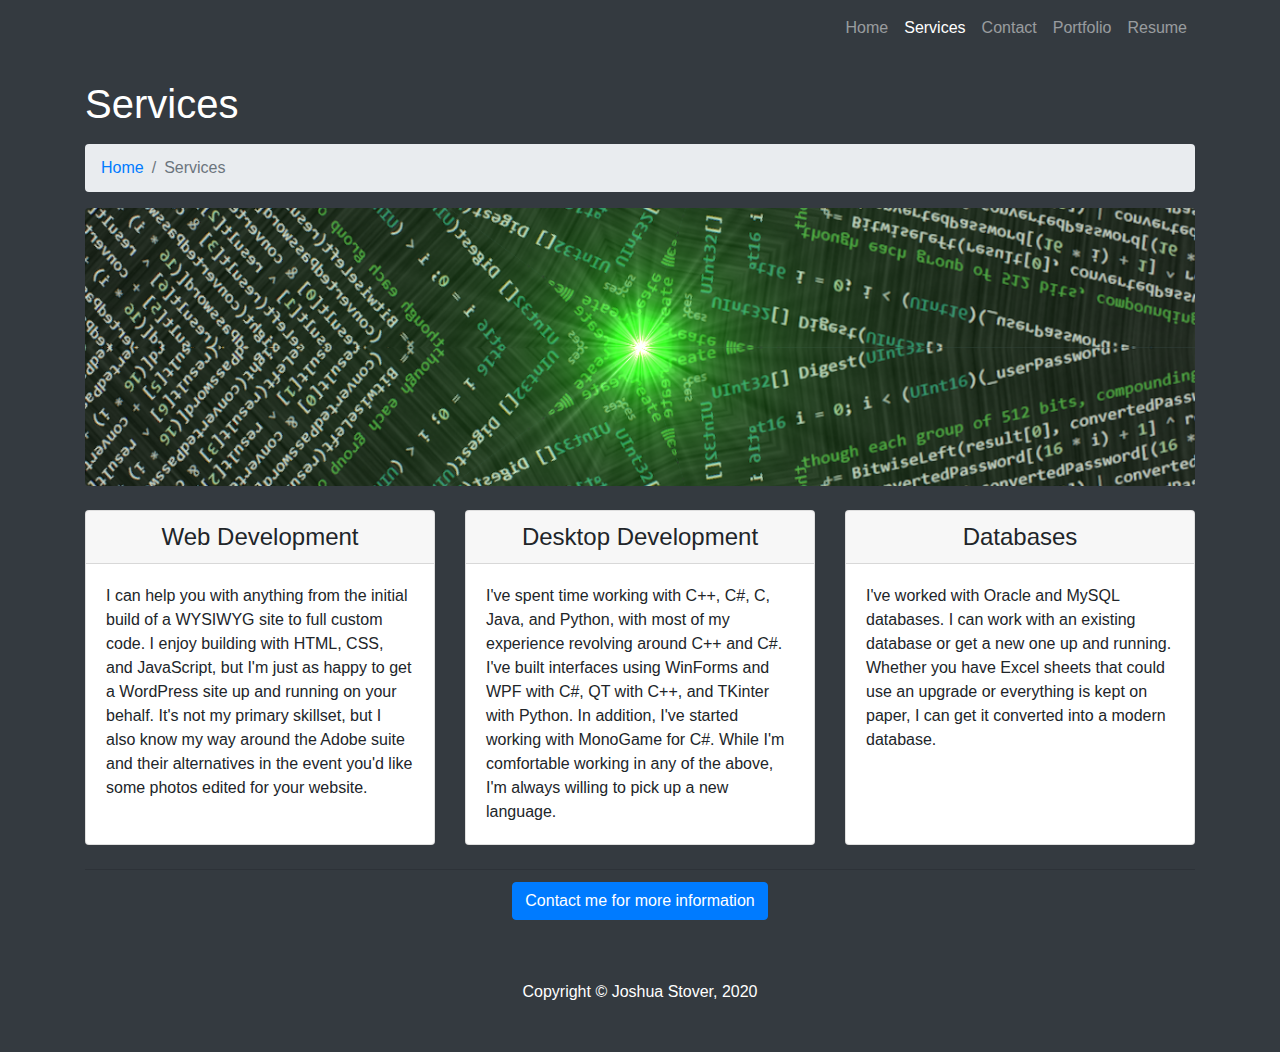
==== services.html @ 63895081 "Initial commit" ====
<!DOCTYPE html>
<html lang="en">
<head>
    <meta charset="utf-8">
    <meta name="viewport" content="width=device-width, initial-scale=1, shrink-to-fit=no">
    <meta name="description" content="Portfolio">
    <meta name="author" content="Joshua Stover">
    <title>Services</title>
    <link href="vendor/bootstrap/css/bootstrap.min.css" rel="stylesheet">
    <link href="css/main.css" rel="stylesheet">
</head>
<body class="bg-dark">
    <nav class="navbar fixed-top navbar-expand-lg navbar-dark bg-dark fixed-top">
        <div class="container">
            <span id="headText" class="navbar-brand"></span>
            <button class="navbar-toggler navbar-toggler-right" type="button" data-toggle="collapse" data-target="#navbarResponsive" aria-controls="navbarResponsive" aria-expanded="false" aria-label="Toggle navigation">
            <span class="navbar-toggler-icon"></span>
            </button>
            <div class="collapse navbar-collapse" id="navbarResponsive">
                <ul class="navbar-nav ml-auto">
                    <li class="nav-item">
                        <a class="nav-link" href="index.html">Home</a>
                    </li>
                    <li class="nav-item active">
                        <a class="nav-link" href="services.html">Services</a>
                    </li>
                    <li class="nav-item">
                        <a class="nav-link" href="contact.html">Contact</a>
                    </li>
                    <li class="nav-item">
                        <a class="nav-link" href="portfolio.html">Portfolio</a>
                    </li>
                    <li class="nav-item">
                        <a class="nav-link" href="#">Resume</a>
                    </li>
                </ul>
            </div>
        </div>
    </nav>

    <div class="container">
        <h1 class="mt-4 mb-3 tw">Services</h1>
        <ol class="breadcrumb">
            <li class="breadcrumb-item">
                <a href="index.html">Home</a>
            </li>
            <li class="breadcrumb-item active">
                Services
            </li>
        </ol>
        <img class="img-fluid rounded mb-4" src="res/services.png" alt="">
        <div class="row">
            <div class="col-lg-4 mb-4">
                <div class="card h-100">
                    <h4 class="card-header ct">Web Development</h4>
                    <div class="card-body">
                        <p class="card-text">I can help you with anything from the initial build of a WYSIWYG site to full custom code. I enjoy building with HTML, CSS, and JavaScript, but I'm just as happy to get a WordPress site up and running on your behalf. It's not my primary skillset, but I also know my way around the Adobe suite and their alternatives in the event you'd like some photos edited for your website.</p>
                    </div>
                </div>
            </div>
            <div class="col-lg-4 mb-4">
                <div class="card h-100">
                    <h4 class="card-header ct">Desktop Development</h4>
                    <div class="card-body">
                        <p class="card-text">I've spent time working with C++, C#, C, Java, and Python, with most of my experience revolving around C++ and C#. I've built interfaces using WinForms and WPF with C#, QT with C++, and TKinter with Python. In addition, I've started working with MonoGame for C#. While I'm comfortable working in any of the above, I'm always willing to pick up a new language.</p>
                    </div>
                </div>
            </div>
            <div class="col-lg-4 mb-4">
                <div class="card h-100">
                    <h4 class="card-header ct">Databases</h4>
                    <div class="card-body">
                        <p class="card-text">I've worked with Oracle and MySQL databases. I can work with an existing database or get a new one up and running. Whether you have Excel sheets that could use an upgrade or everything is kept on paper, I can get it converted into a modern database.</p>
                    </div>
                </div>
            </div>
        </div>
        <div class="card-footer ct bg-dark">
            <a href="contact.html" class="btn btn-primary">Contact me for more information</a>
        </div>
    </div>

    <footer class="py-5 bg-dark">
        <div class="container">
            <p class="m-0 text-center text-white">
                Copyright &copy; Joshua Stover, 2020
            </p>
        </div>
    </footer>

    <script src="vendor/jquery/jquery.min.js"></script>
    <script src="vendor/bootstrap/js/bootstrap.bundle.min.js"></script>
</body>
</html>
---- css/main.css ----
body {
    padding-top: 56px;
}

.header-bg {
    position: relative;
    width: 100%;
    overflow: hidden;
}

.header-img {
    height: 40vh;
    min-height: 300px;
    background: no-repeat center center scroll;
    -webkit-background-size: cover;
    -moz-background-size: cover;
    -o-background-size: cover;
    background-size: cover;
    background-image: url("/res/NYC.png");
    filter: saturate(1.6);
}

.caption {
    position: absolute;
    right: 25%;
    bottom: 20px;
    left: 25%;
    z-index: 10;
    padding-top: 10px;
    color: rgb(255, 255, 255);
    background-color: rgba(0, 0, 0, 0.7);
    text-align: center;
    border-radius: 13px;
}

.tw {
    color: rgb(255, 255, 255);
}

.tb {
    color: rgb(0, 0, 0);
}

.ct {
    text-align: center;
}

.sa {
    display: flex;
    flex-direction: row;
    justify-content: space-around;
}

.portfolio-item {
  margin-bottom: 30px;
}

.rel {
    position: relative;
}
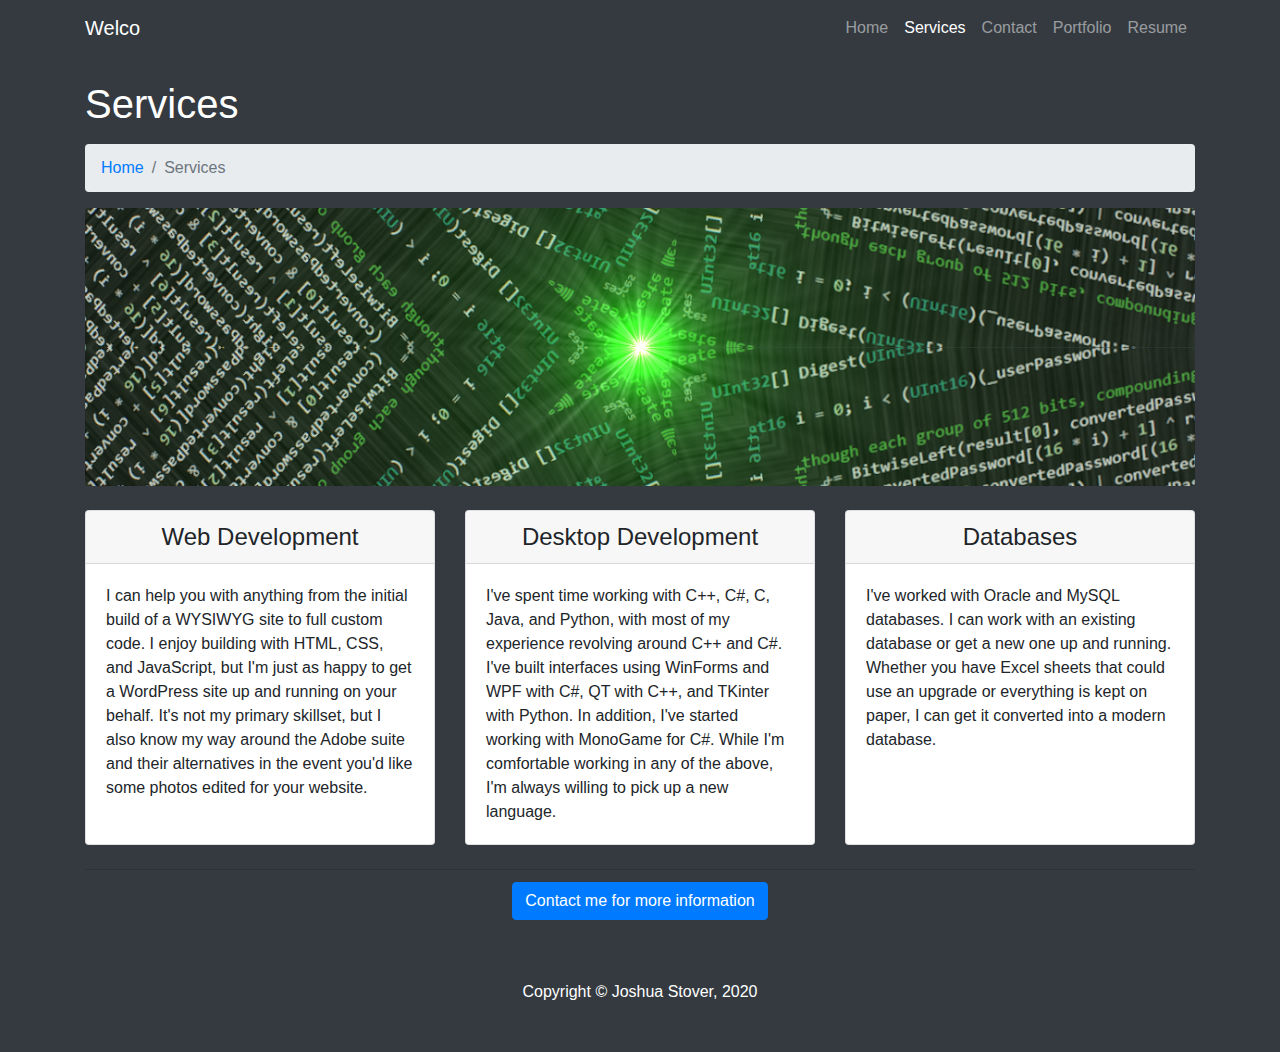
==== commit c616cb22: "Added missing script link to services page, added debug.log to gitignore." ====
--- a/services.html
+++ b/services.html
@@ -90,5 +90,6 @@
 
     <script src="vendor/jquery/jquery.min.js"></script>
     <script src="vendor/bootstrap/js/bootstrap.bundle.min.js"></script>
+    <script src="js/headerScript.js"></script>
 </body>
 </html>
